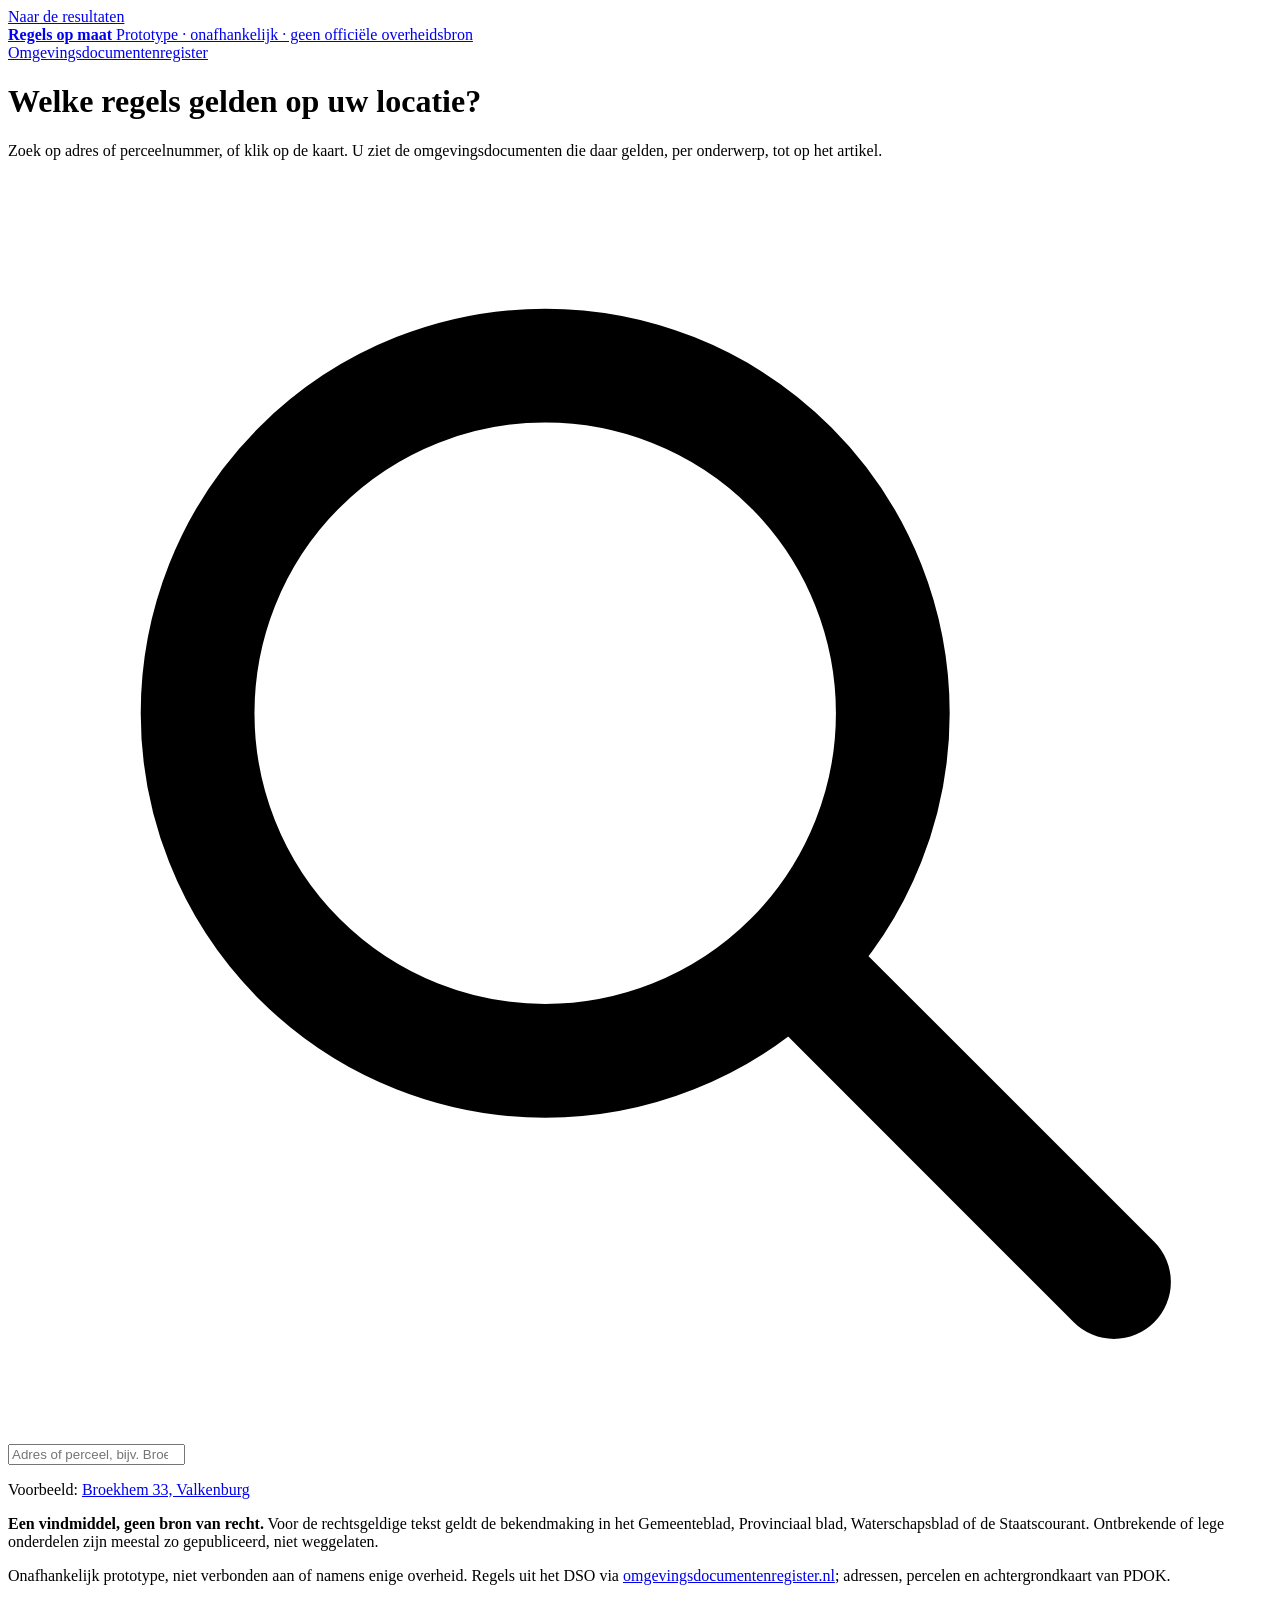
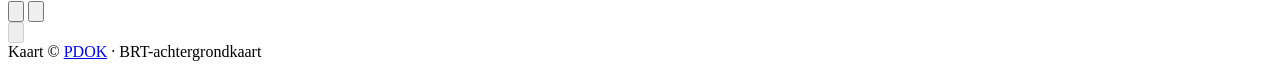
==== public/index.html @ 85dd1386 "Live site Regels op maat in stijl C (fase 0-4 realisatieplan) - public/: live app — locatie via PDOK" ====
<!doctype html>
<html lang="nl">
<head>
<meta charset="utf-8">
<meta name="viewport" content="width=device-width, initial-scale=1">
<title>Regels op maat · prototype</title>
<meta name="description" content="Welke regels gelden op een adres of perceel? Prototype bij omgevingsdocumentenregister.nl — onafhankelijk, geen officiële overheidsbron.">
<link rel="preconnect" href="https://fonts.googleapis.com">
<link rel="preconnect" href="https://fonts.gstatic.com" crossorigin>
<link href="https://fonts.googleapis.com/css2?family=Atkinson+Hyperlegible:ital,wght@0,400;0,700;1,400&family=IBM+Plex+Mono:wght@400;500&family=Source+Serif+4:ital,opsz,wght@0,8..60,400;0,8..60,600;1,8..60,400&display=swap" rel="stylesheet">
<!-- BUMP ?v= bij elke wijziging in een .js of .css: op het custom domein
     overrulet de zone-TTL de _headers en draait men anders 4 uur de oude versie. -->
<link rel="stylesheet" href="/vendor/ol/ol.css?v=10.10.0">
<link rel="stylesheet" href="/stijl.css?v=2026-09-16a">
<link rel="stylesheet" href="/rom.css?v=2026-09-16a">
<link rel="icon" href="data:image/svg+xml,<svg xmlns='http://www.w3.org/2000/svg' viewBox='0 0 32 32'><rect x='4' y='3' width='24' height='26' rx='2' fill='%23fff' stroke='%23bfc5d2'/><rect x='9' y='10' width='14' height='2.5' fill='%23262a33'/><rect x='9' y='15' width='11' height='2.5' fill='%23262a33'/><rect x='9' y='20' width='8' height='2.5' fill='%234256b8'/></svg>">
</head>
<body>

<a class="skiplink" href="#lijst">Naar de resultaten</a>

<header class="kop">
  <a class="merk" href="/">
    <span class="merk-teken" aria-hidden="true"><i></i><i></i><i></i></span>
    <span class="merk-tekst">
      <strong>Regels op maat</strong>
      <span class="merk-sub">Prototype · onafhankelijk · geen officiële overheidsbron</span>
    </span>
  </a>
  <nav class="kop-nav" aria-label="Elders">
    <a href="https://omgevingsdocumentenregister.nl">Omgevingsdocumentenregister</a>
  </nav>
</header>

<div class="context" id="context" hidden>
  <span class="context-pil">
    <span class="label">Locatie</span>
    <b id="context-locatie"></b>
    <button type="button" class="pil-knop" id="wijzig-locatie" aria-label="Andere locatie kiezen">
      <svg class="icoon" viewBox="0 0 20 20" fill="none" stroke="currentColor" stroke-width="1.8" stroke-linecap="round" stroke-linejoin="round" aria-hidden="true"><path d="M3.5 16.5l1-4 8.5-8.5 3 3-8.5 8.5z"/><path d="M11.5 5.5l3 3"/></svg>
    </button>
  </span>
  <span class="context-telling muted" id="context-telling"></span>
  <span class="weergave" role="group" aria-label="Weergave van de regeltekst">
    <button type="button" class="weergave-knop" data-weergave="juridisch" aria-pressed="true">Juridisch</button>
    <button type="button" class="weergave-knop" data-weergave="begrijpelijk" aria-pressed="false">Begrijpelijk</button>
  </span>
</div>

<div class="werkvlak">
  <main class="lijst" id="lijst" tabindex="-1">
    <div class="zoek" id="zoek">
      <div class="start" id="start">
        <h1>Welke regels gelden op uw locatie?</h1>
        <p class="muted">Zoek op adres of perceelnummer, of klik op de kaart. U ziet de omgevingsdocumenten die daar gelden, per onderwerp, tot op het artikel.</p>
      </div>
      <div class="zoekveld blad" role="combobox" aria-expanded="false" aria-owns="suggesties" aria-haspopup="listbox">
        <svg class="icoon zoek-icoon" viewBox="0 0 20 20" fill="none" stroke="currentColor" stroke-width="1.8" stroke-linecap="round" aria-hidden="true"><circle cx="8.5" cy="8.5" r="5.5"/><path d="M13 13l4.5 4.5"/></svg>
        <input id="zoekinput" type="search" autocomplete="off" spellcheck="false"
               placeholder="Adres of perceel, bijv. Broekhem 33 Valkenburg"
               aria-label="Adres of perceelnummer" aria-autocomplete="list" aria-controls="suggesties">
      </div>
      <ul class="suggesties blad" id="suggesties" role="listbox" hidden></ul>
      <p class="voorbeeld muted" id="voorbeeld">Voorbeeld: <a href="/?x=185904&amp;y=320095&amp;locatie=Broekhem%2033%2C%206301HD%20Valkenburg">Broekhem 33, Valkenburg</a></p>
    </div>

    <div id="resultaat" aria-live="polite"></div>

    <footer class="voet muted">
      <p><strong>Een vindmiddel, geen bron van recht.</strong> Voor de rechtsgeldige tekst geldt de bekendmaking in het
      Gemeenteblad, Provinciaal blad, Waterschapsblad of de Staatscourant. Ontbrekende of lege onderdelen zijn meestal
      zo gepubliceerd, niet weggelaten.</p>
      <p>Onafhankelijk prototype, niet verbonden aan of namens enige overheid. Regels uit het DSO via
      <a href="https://omgevingsdocumentenregister.nl">omgevingsdocumentenregister.nl</a>; adressen, percelen en
      achtergrondkaart van PDOK.</p>
    </footer>
  </main>

  <div class="kaartvlak" id="kaartvlak">
    <div class="kaart" id="kaart" role="application" aria-label="Kaart. Klik om een locatie te kiezen."></div>
    <div class="kaartknoppen">
      <div class="kk-groep">
        <button type="button" class="kk" id="kk-in" title="Inzoomen" aria-label="Inzoomen"><svg class="icoon" viewBox="0 0 20 20" fill="none" stroke="currentColor" stroke-width="1.8" stroke-linecap="round" aria-hidden="true"><path d="M10 4v12M4 10h12"/></svg></button>
        <button type="button" class="kk" id="kk-uit" title="Uitzoomen" aria-label="Uitzoomen"><svg class="icoon" viewBox="0 0 20 20" fill="none" stroke="currentColor" stroke-width="1.8" stroke-linecap="round" aria-hidden="true"><path d="M4 10h12"/></svg></button>
      </div>
      <button type="button" class="kk" id="kk-locatie" title="Naar de gekozen locatie" aria-label="Naar de gekozen locatie" disabled><svg class="icoon" viewBox="0 0 20 20" fill="none" stroke="currentColor" stroke-width="1.8" stroke-linecap="round" aria-hidden="true"><circle cx="10" cy="10" r="3"/><path d="M10 2v3M10 15v3M2 10h3M15 10h3"/></svg></button>
    </div>
    <div class="kaart-legenda blad" id="kaart-legenda" hidden>
      <span><i class="lg-perceel"></i><span id="legenda-perceel">Perceel</span></span>
      <span><i class="lg-punt"></i>Gekozen punt</span>
    </div>
    <div class="kaart-bron">Kaart © <a href="https://www.pdok.nl">PDOK</a> · BRT-achtergrondkaart</div>
  </div>
</div>

<script src="/vendor/ol/ol.js?v=10.10.0"></script>
<script src="/vendor/ocd-regeltekst.js?v=2026-09-16a"></script>
<script src="/thema.js?v=2026-09-16a"></script>
<script src="/kaart.js?v=2026-09-16a"></script>
<script src="/app.js?v=2026-09-16a"></script>
</body>
</html>
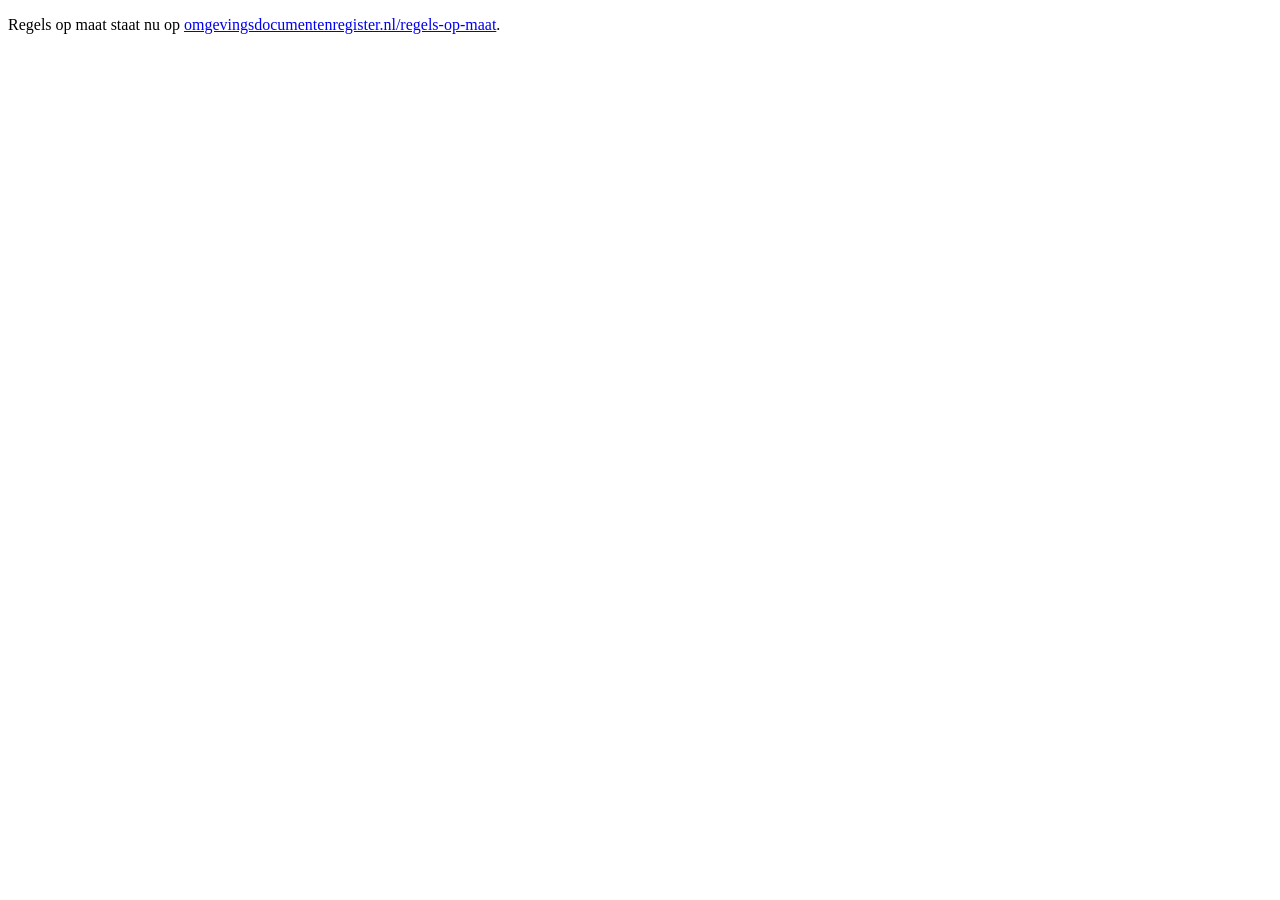
==== commit 52f365f0: "Live site verhuisd naar het register; subdomein stuurt door Co-Authored-By: Claude Opus 5 (1M contex" ====
--- a/public/index.html
+++ b/public/index.html
@@ -1,102 +1 @@
-<!doctype html>
-<html lang="nl">
-<head>
-<meta charset="utf-8">
-<meta name="viewport" content="width=device-width, initial-scale=1">
-<title>Regels op maat · prototype</title>
-<meta name="description" content="Welke regels gelden op een adres of perceel? Prototype bij omgevingsdocumentenregister.nl — onafhankelijk, geen officiële overheidsbron.">
-<link rel="preconnect" href="https://fonts.googleapis.com">
-<link rel="preconnect" href="https://fonts.gstatic.com" crossorigin>
-<link href="https://fonts.googleapis.com/css2?family=Atkinson+Hyperlegible:ital,wght@0,400;0,700;1,400&family=IBM+Plex+Mono:wght@400;500&family=Source+Serif+4:ital,opsz,wght@0,8..60,400;0,8..60,600;1,8..60,400&display=swap" rel="stylesheet">
-<!-- BUMP ?v= bij elke wijziging in een .js of .css: op het custom domein
-     overrulet de zone-TTL de _headers en draait men anders 4 uur de oude versie. -->
-<link rel="stylesheet" href="/vendor/ol/ol.css?v=10.10.0">
-<link rel="stylesheet" href="/stijl.css?v=2026-09-16a">
-<link rel="stylesheet" href="/rom.css?v=2026-09-16a">
-<link rel="icon" href="data:image/svg+xml,<svg xmlns='http://www.w3.org/2000/svg' viewBox='0 0 32 32'><rect x='4' y='3' width='24' height='26' rx='2' fill='%23fff' stroke='%23bfc5d2'/><rect x='9' y='10' width='14' height='2.5' fill='%23262a33'/><rect x='9' y='15' width='11' height='2.5' fill='%23262a33'/><rect x='9' y='20' width='8' height='2.5' fill='%234256b8'/></svg>">
-</head>
-<body>
-
-<a class="skiplink" href="#lijst">Naar de resultaten</a>
-
-<header class="kop">
-  <a class="merk" href="/">
-    <span class="merk-teken" aria-hidden="true"><i></i><i></i><i></i></span>
-    <span class="merk-tekst">
-      <strong>Regels op maat</strong>
-      <span class="merk-sub">Prototype · onafhankelijk · geen officiële overheidsbron</span>
-    </span>
-  </a>
-  <nav class="kop-nav" aria-label="Elders">
-    <a href="https://omgevingsdocumentenregister.nl">Omgevingsdocumentenregister</a>
-  </nav>
-</header>
-
-<div class="context" id="context" hidden>
-  <span class="context-pil">
-    <span class="label">Locatie</span>
-    <b id="context-locatie"></b>
-    <button type="button" class="pil-knop" id="wijzig-locatie" aria-label="Andere locatie kiezen">
-      <svg class="icoon" viewBox="0 0 20 20" fill="none" stroke="currentColor" stroke-width="1.8" stroke-linecap="round" stroke-linejoin="round" aria-hidden="true"><path d="M3.5 16.5l1-4 8.5-8.5 3 3-8.5 8.5z"/><path d="M11.5 5.5l3 3"/></svg>
-    </button>
-  </span>
-  <span class="context-telling muted" id="context-telling"></span>
-  <span class="weergave" role="group" aria-label="Weergave van de regeltekst">
-    <button type="button" class="weergave-knop" data-weergave="juridisch" aria-pressed="true">Juridisch</button>
-    <button type="button" class="weergave-knop" data-weergave="begrijpelijk" aria-pressed="false">Begrijpelijk</button>
-  </span>
-</div>
-
-<div class="werkvlak">
-  <main class="lijst" id="lijst" tabindex="-1">
-    <div class="zoek" id="zoek">
-      <div class="start" id="start">
-        <h1>Welke regels gelden op uw locatie?</h1>
-        <p class="muted">Zoek op adres of perceelnummer, of klik op de kaart. U ziet de omgevingsdocumenten die daar gelden, per onderwerp, tot op het artikel.</p>
-      </div>
-      <div class="zoekveld blad" role="combobox" aria-expanded="false" aria-owns="suggesties" aria-haspopup="listbox">
-        <svg class="icoon zoek-icoon" viewBox="0 0 20 20" fill="none" stroke="currentColor" stroke-width="1.8" stroke-linecap="round" aria-hidden="true"><circle cx="8.5" cy="8.5" r="5.5"/><path d="M13 13l4.5 4.5"/></svg>
-        <input id="zoekinput" type="search" autocomplete="off" spellcheck="false"
-               placeholder="Adres of perceel, bijv. Broekhem 33 Valkenburg"
-               aria-label="Adres of perceelnummer" aria-autocomplete="list" aria-controls="suggesties">
-      </div>
-      <ul class="suggesties blad" id="suggesties" role="listbox" hidden></ul>
-      <p class="voorbeeld muted" id="voorbeeld">Voorbeeld: <a href="/?x=185904&amp;y=320095&amp;locatie=Broekhem%2033%2C%206301HD%20Valkenburg">Broekhem 33, Valkenburg</a></p>
-    </div>
-
-    <div id="resultaat" aria-live="polite"></div>
-
-    <footer class="voet muted">
-      <p><strong>Een vindmiddel, geen bron van recht.</strong> Voor de rechtsgeldige tekst geldt de bekendmaking in het
-      Gemeenteblad, Provinciaal blad, Waterschapsblad of de Staatscourant. Ontbrekende of lege onderdelen zijn meestal
-      zo gepubliceerd, niet weggelaten.</p>
-      <p>Onafhankelijk prototype, niet verbonden aan of namens enige overheid. Regels uit het DSO via
-      <a href="https://omgevingsdocumentenregister.nl">omgevingsdocumentenregister.nl</a>; adressen, percelen en
-      achtergrondkaart van PDOK.</p>
-    </footer>
-  </main>
-
-  <div class="kaartvlak" id="kaartvlak">
-    <div class="kaart" id="kaart" role="application" aria-label="Kaart. Klik om een locatie te kiezen."></div>
-    <div class="kaartknoppen">
-      <div class="kk-groep">
-        <button type="button" class="kk" id="kk-in" title="Inzoomen" aria-label="Inzoomen"><svg class="icoon" viewBox="0 0 20 20" fill="none" stroke="currentColor" stroke-width="1.8" stroke-linecap="round" aria-hidden="true"><path d="M10 4v12M4 10h12"/></svg></button>
-        <button type="button" class="kk" id="kk-uit" title="Uitzoomen" aria-label="Uitzoomen"><svg class="icoon" viewBox="0 0 20 20" fill="none" stroke="currentColor" stroke-width="1.8" stroke-linecap="round" aria-hidden="true"><path d="M4 10h12"/></svg></button>
-      </div>
-      <button type="button" class="kk" id="kk-locatie" title="Naar de gekozen locatie" aria-label="Naar de gekozen locatie" disabled><svg class="icoon" viewBox="0 0 20 20" fill="none" stroke="currentColor" stroke-width="1.8" stroke-linecap="round" aria-hidden="true"><circle cx="10" cy="10" r="3"/><path d="M10 2v3M10 15v3M2 10h3M15 10h3"/></svg></button>
-    </div>
-    <div class="kaart-legenda blad" id="kaart-legenda" hidden>
-      <span><i class="lg-perceel"></i><span id="legenda-perceel">Perceel</span></span>
-      <span><i class="lg-punt"></i>Gekozen punt</span>
-    </div>
-    <div class="kaart-bron">Kaart © <a href="https://www.pdok.nl">PDOK</a> · BRT-achtergrondkaart</div>
-  </div>
-</div>
-
-<script src="/vendor/ol/ol.js?v=10.10.0"></script>
-<script src="/vendor/ocd-regeltekst.js?v=2026-09-16a"></script>
-<script src="/thema.js?v=2026-09-16a"></script>
-<script src="/kaart.js?v=2026-09-16a"></script>
-<script src="/app.js?v=2026-09-16a"></script>
-</body>
-</html>
+<!doctype html><meta charset="utf-8"><title>Regels op maat is verhuisd</title><p>Regels op maat staat nu op <a href="https://omgevingsdocumentenregister.nl/regels-op-maat/">omgevingsdocumentenregister.nl/regels-op-maat</a>.</p>
